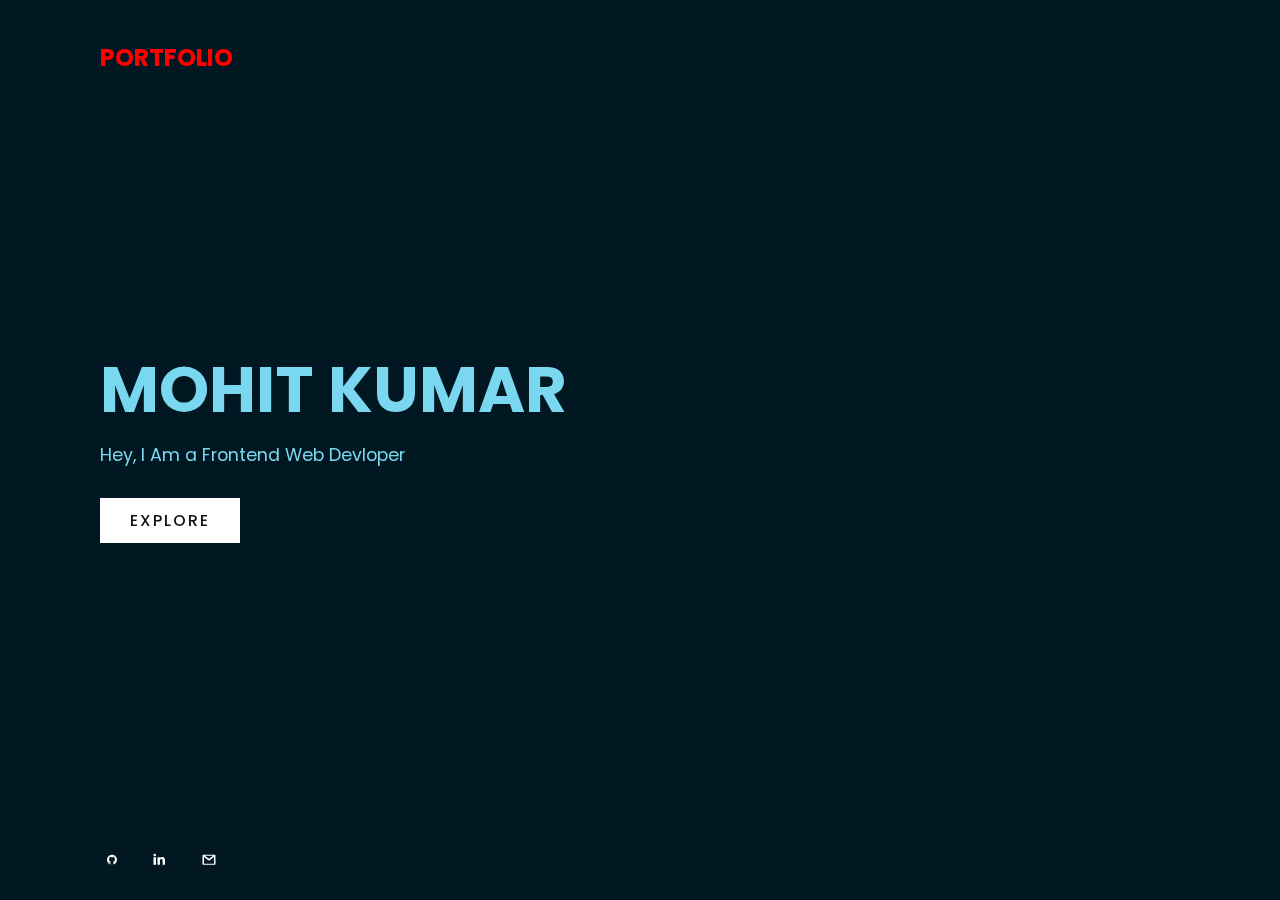
==== index.html @ 081676ea "Day1" ====
<!DOCTYPE html>
<html lang="en">
<head>
    <meta charset="UTF-8">
    <meta http-equiv="X-UA-Compatible" content="IE=edge">
    <meta name="viewport" content="width=device-width, initial-scale=1.0">
    <title>PortFolio</title>
    <link rel="stylesheet" href="style.css">
</head>
<body>
    <section class="showcase">
        <header>
          <h2 class="logo">PortFolio</h2>
          <div class="toggle"></div>
        </header>
        <video src="./production ID-4496268.mp4" muted loop autoplay></video>
        <div class="overlay"></div>
        <div class="text">
          <h3>Mohit Kumar</h3>
          <p>Hey, I Am a Frontend Web Devloper </p>
          <a href="./MainPage.html">Explore</a>
        </div>
        <ul class="social">
          <li><a href="https://github.com/HeyBroooo"><img src="./icons8-github.svg"></a></li>
          <li><a href="https://www.linkedin.com/in/mohit-kumar-41b221236/"><img src="./icons8-linkedin-2.svg"></a></li>
          <li><a href="./mailpage.html"><img src="./icons8-gmail-logo.svg"></a></li>
        </ul>
      </section>
   <script src="script.js"></script>
</body>
</html>
---- style.css ----
@import url('https://fonts.googleapis.com/css?family=Poppins:200,300,400,500,600,700,800,900&display=swap');
*
{
  margin: 0;
  padding: 0;
  box-sizing: border-box;
  font-family: 'Poppins', sans-serif;
}
header
{
  position: absolute;
  top: 0;
  left: 0;
  width: 100%;
  padding: 40px 100px;
  z-index: 1000;
  display: flex;
  justify-content: space-between;
  align-items: center;
}
header .logo
{
  color: red;
  text-transform: uppercase;
  cursor: pointer;
}
.showcase
{
  position: absolute;
  right: 0;
  width: 100%;
  min-height: 100vh;
  padding: 100px;
  display: flex;
  justify-content: space-between;
  align-items: center;
  background: #111;
  transition: 0.5s;
  z-index: 2;
}
.showcase.active
{
  right: 300px;
}

.showcase video
{
  position: absolute;
  top: 0;
  left: 0;
  width: 100%;
  height: 100%;
  object-fit: cover;
  opacity: 0.8;
}
.overlay
{
  position: absolute;
  top: 0;
  left: 0;
  width: 100%;
  height: 100%;
  background: #03a9f4;
  mix-blend-mode: overlay;
}
.text
{
  position: relative;
  z-index: 10;
}

.text h2
{
  font-size: 5em;
  font-weight: 800;
  color: #7AD7F0;
  line-height: 1em;
  text-transform: uppercase;
}
.text h3
{
  font-size: 4em;
  font-weight: 700;
  color: #7AD7F0;
  line-height: 1em;
  text-transform: uppercase;
}
.text p
{
  font-size: 1.1em;
  color: #7AD7F0;
  margin: 20px 0;
  font-weight: 400;
  max-width: 700px;
}
.text a
{
  display: inline-block;
  font-size: 1em;
  background: #fff;
  padding: 10px 30px;
  text-transform: uppercase;
  text-decoration: none;
  font-weight: 500;
  margin-top: 10px;
  color: #111;
  letter-spacing: 2px;
  transition: 0.2s;
}
.text a:hover
{
  letter-spacing: 6px;
}
.social
{
  position: absolute;
  z-index: 10;
  bottom: 20px;
  display: flex;
  justify-content: center;
  align-items: center;
}
.social li
{
  list-style: none;
}
.social li a
{
  display: inline-block;
  margin-right: 20px;
  filter: invert(1);
  transform: scale(0.5);
  transition: 0.5s;
}
.social li a:hover
{
  transform: scale(0.5) translateY(-15px);
}
.menu
{
  position: absolute;
  top: 0;
  right: 0;
  width: 300px;
  height: 100%;
  display: flex;
  justify-content: center;
  align-items: center;
}
.menu ul
{
  position: relative;
}
.menu ul li
{
  list-style: none;
}
.menu ul li a
{
  text-decoration: none;
  font-size: 24px;
  color: #111;
}
.menu ul li a:hover
{
  color: #03a9f4; 
}

@media (max-width: 991px)
{
  .showcase,
  .showcase header
  {
    padding: 40px;
  }
  .text h2
  {
    font-size: 3em;
  }
  .text h3
  {
    font-size: 2em;
  }
}
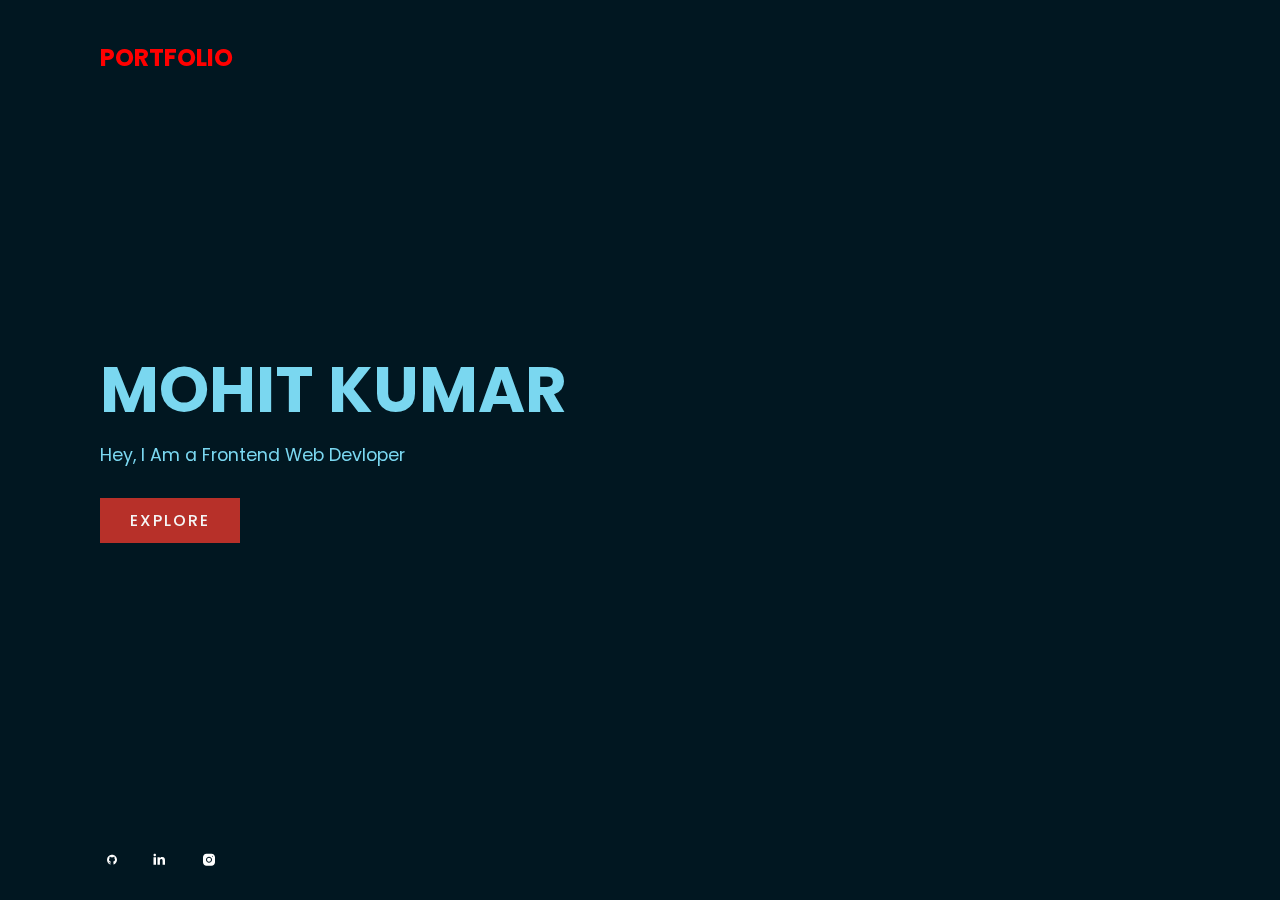
==== commit 597fe0a5: "Day 2" ====
--- a/index.html
+++ b/index.html
@@ -23,7 +23,7 @@
         <ul class="social">
           <li><a href="https://github.com/HeyBroooo"><img src="./icons8-github.svg"></a></li>
           <li><a href="https://www.linkedin.com/in/mohit-kumar-41b221236/"><img src="./icons8-linkedin-2.svg"></a></li>
-          <li><a href="./mailpage.html"><img src="./icons8-gmail-logo.svg"></a></li>
+          <li><a href="https://www.instagram.com/user_web__/"><img src="./icons8-instagram.svg"></a></li>
         </ul>
       </section>
    <script src="script.js"></script>
--- a/style.css
+++ b/style.css
@@ -97,13 +97,13 @@
 {
   display: inline-block;
   font-size: 1em;
-  background: #fff;
+  background: rgb(183, 48, 41);
   padding: 10px 30px;
   text-transform: uppercase;
   text-decoration: none;
   font-weight: 500;
   margin-top: 10px;
-  color: #111;
+  color: whitesmoke;
   letter-spacing: 2px;
   transition: 0.2s;
 }
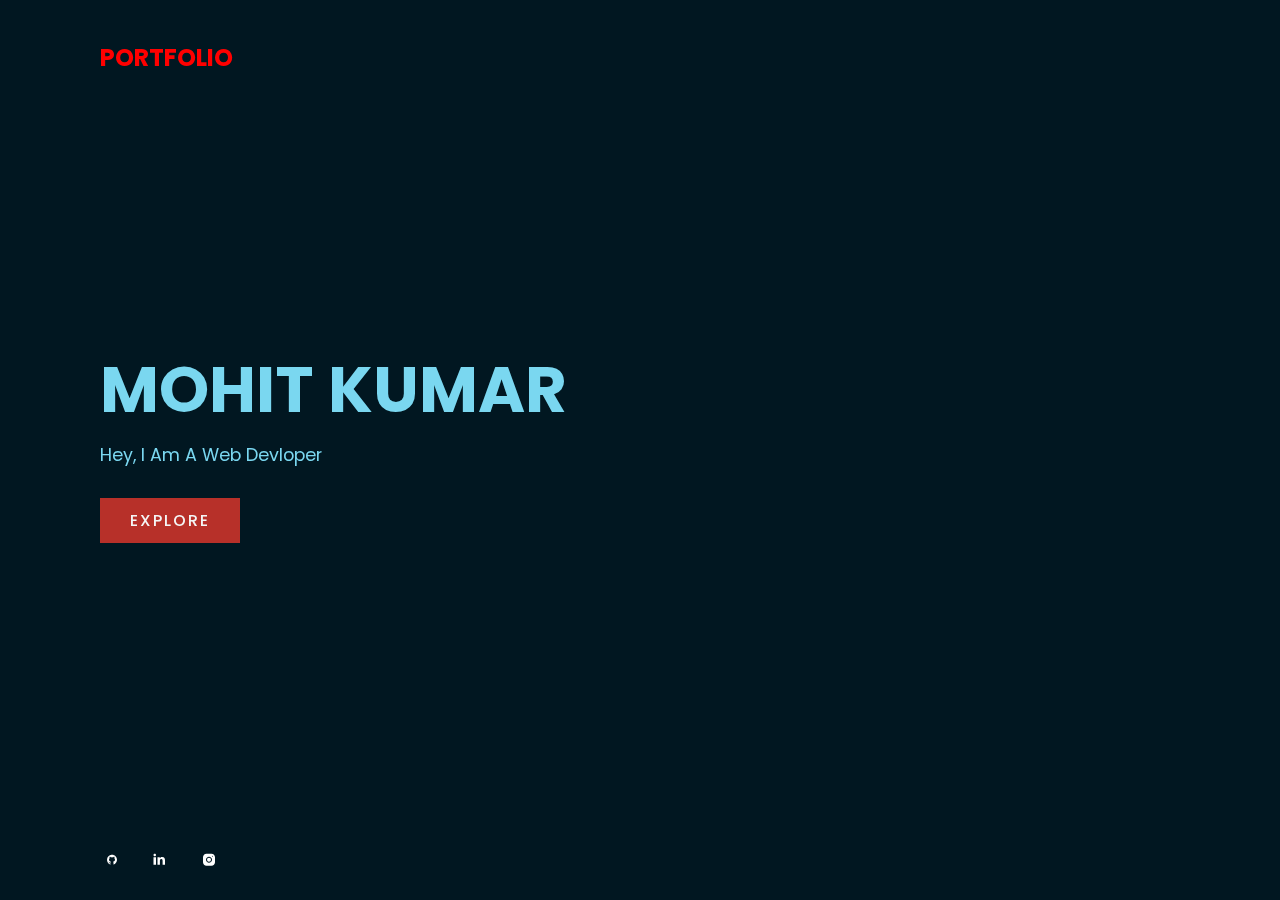
==== commit ccf84ab8: "update" ====
--- a/index.html
+++ b/index.html
@@ -17,7 +17,7 @@
         <div class="overlay"></div>
         <div class="text">
           <h3>Mohit Kumar</h3>
-          <p>Hey, I Am a Frontend Web Devloper </p>
+          <p>Hey, I Am A Web Devloper </p>
           <a href="./MainPage.html">Explore</a>
         </div>
         <ul class="social">
